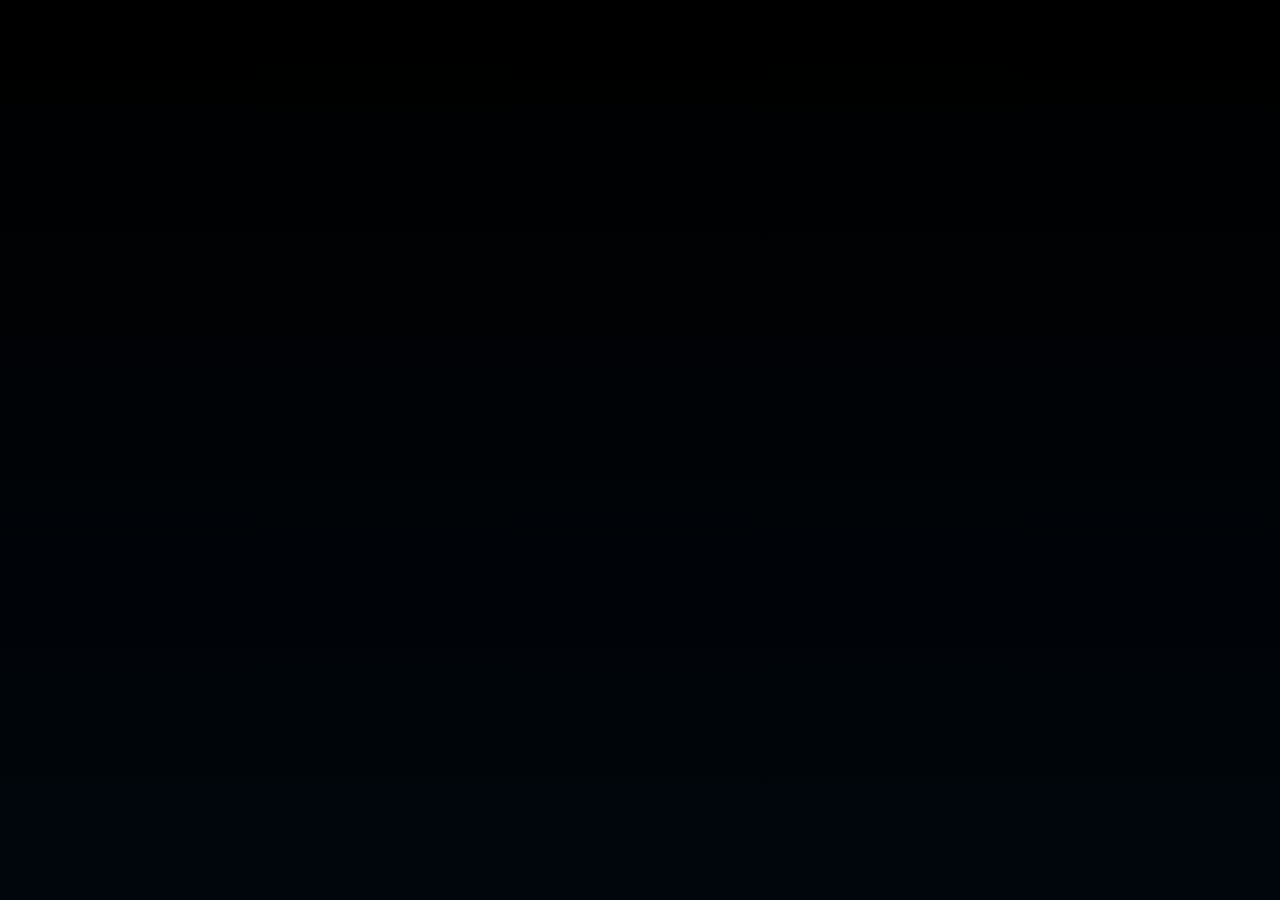
==== index.html @ 7499b870 "Webflow Optimised" ====
<!doctype html>
<html lang="en">
  <head>
    <meta charset="UTF-8" />
    <meta name="viewport" content="width=device-width, initial-scale=1.0" />
    <title>My First Three.js Scene</title>
    <link rel="stylesheet" href="style.css" />
    <script type="importmap">
      {
        "imports": {
          "three": "https://cdn.jsdelivr.net/npm/three@0.179.1/build/three.module.js",
          "three/addons/": "https://cdn.jsdelivr.net/npm/three@0.179.1/examples/jsm/"
        }
      }
    </script>
  </head>
  <body>
    <section class="hero">
      <div id="lighthouse-scene" aria-hidden="true"></div>
    </section>
    <script type="module" src="main.js"></script>
  </body>
</html>
---- style.css ----
body {
  margin: 0;
}

.hero {
  position: relative;
  min-height: 100svh;
  overflow: hidden;
  background: linear-gradient(to bottom, #000000, #00060c);
}

#lighthouse-scene {
  position: absolute;
  inset: 0;
  z-index: 0;
  pointer-events: none;
}

#lighthouse-scene canvas {
  width: 100%;
  height: 100%;
  display: block;
}
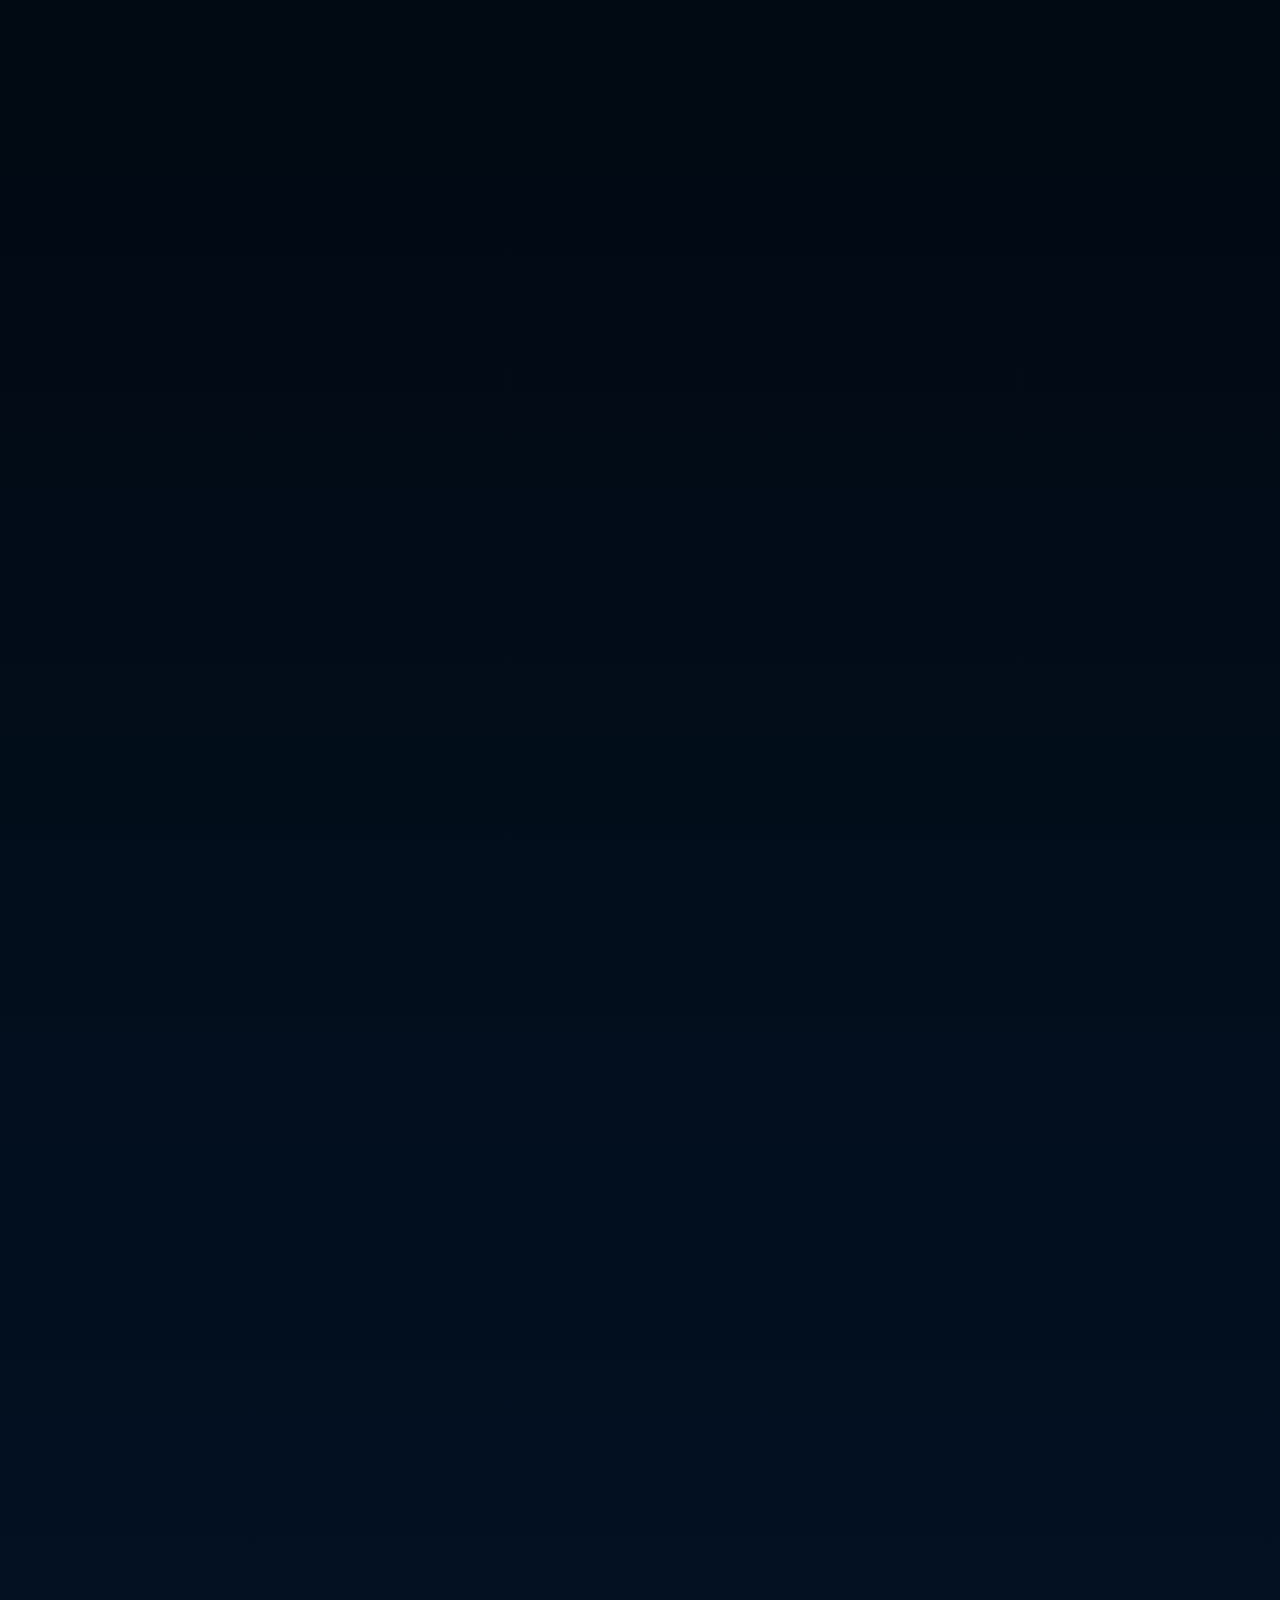
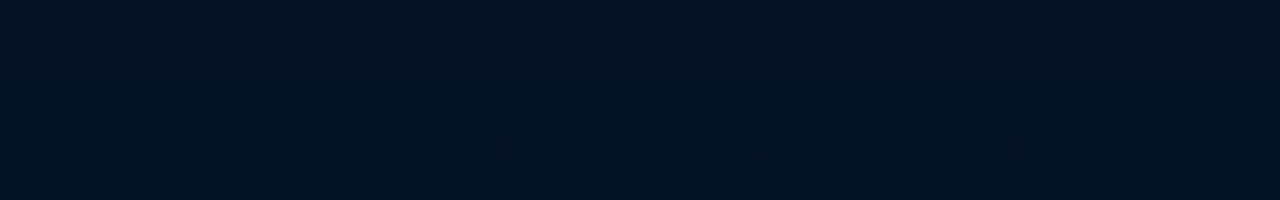
==== commit a343080e: "Alternate Services Design Built" ====
--- a/index.html
+++ b/index.html
@@ -3,7 +3,7 @@
   <head>
     <meta charset="UTF-8" />
     <meta name="viewport" content="width=device-width, initial-scale=1.0" />
-    <title>My First Three.js Scene</title>
+    <title>Faros · Lighthouse Hero by Blurry Works</title>
     <link rel="stylesheet" href="style.css" />
     <script type="importmap">
       {
@@ -16,7 +16,19 @@
   </head>
   <body>
     <section class="hero">
-      <div id="lighthouse-scene" aria-hidden="true"></div>
+      <div id="lighthouse-scene" aria-hidden="true">
+        <div data-service-labels>
+          <div data-service-label="IP"><span class="service-label-text">IP</span></div>
+          <div data-service-label="Regulatory"><span class="service-label-text">Regulatory</span></div>
+          <div data-service-label="Incorporation"><span class="service-label-text">Incorporation</span></div>
+          <div data-service-label="Scientifics"><span class="service-label-text">Scientifics</span></div>
+          <div data-service-label="Product Fit"><span class="service-label-text">Product Fit</span></div>
+          <div data-service-label="Marketing"><span class="service-label-text">Marketing</span></div>
+          <div data-service-label="Commercialisation"><span class="service-label-text">Commercialisation</span></div>
+          <div data-service-label="Insurance"><span class="service-label-text">Insurance</span></div>
+          <div data-service-label="Funding"><span class="service-label-text">Funding</span></div>
+        </div>
+      </div>
     </section>
     <script type="module" src="main.js"></script>
   </body>
--- a/style.css
+++ b/style.css
@@ -1,23 +1,70 @@
 body {
   margin: 0;
+  max-width: 100%;
+  overflow-x: clip;
 }
 
 .hero {
   position: relative;
-  min-height: 100svh;
-  overflow: hidden;
-  background: linear-gradient(to bottom, #000000, #00060c);
+  width: 100%;
+  max-width: 100%;
+  height: 200vh;
+  box-sizing: border-box;
+  background: linear-gradient(to bottom, #010912, #031224);
 }
 
 #lighthouse-scene {
-  position: absolute;
-  inset: 0;
+  position: sticky;
+  top: 0;
+  width: 100%;
+  max-width: 100%;
+  height: 100svh;
+  box-sizing: border-box;
+  contain: layout paint;
   z-index: 0;
+  overflow: hidden;
   pointer-events: none;
 }
 
 #lighthouse-scene canvas {
   width: 100%;
+  max-width: 100%;
   height: 100%;
   display: block;
 }
+
+#lighthouse-scene > [data-service-labels] {
+  position: absolute;
+  inset: 0;
+  padding: 0;
+  border: 0;
+  overflow: hidden;
+  pointer-events: none;
+  z-index: 1;
+}
+
+[data-service-labels] [data-service-label] {
+  position: absolute;
+  top: 0;
+  left: 0;
+  width: max-content;
+  max-width: min(18rem, 80vw);
+  margin: 0;
+  opacity: 0;
+  visibility: hidden;
+  pointer-events: none;
+  text-align: center;
+  will-change: transform, opacity;
+}
+
+/* Local preview styling; Webflow styles the contents of each label wrapper. */
+.service-label-text {
+  color: #fff5bb;
+  font: 24px/1.25 Georgia, serif;
+}
+
+@media (max-width: 767px) {
+  .service-label-text {
+    font-size: 18px;
+  }
+}
